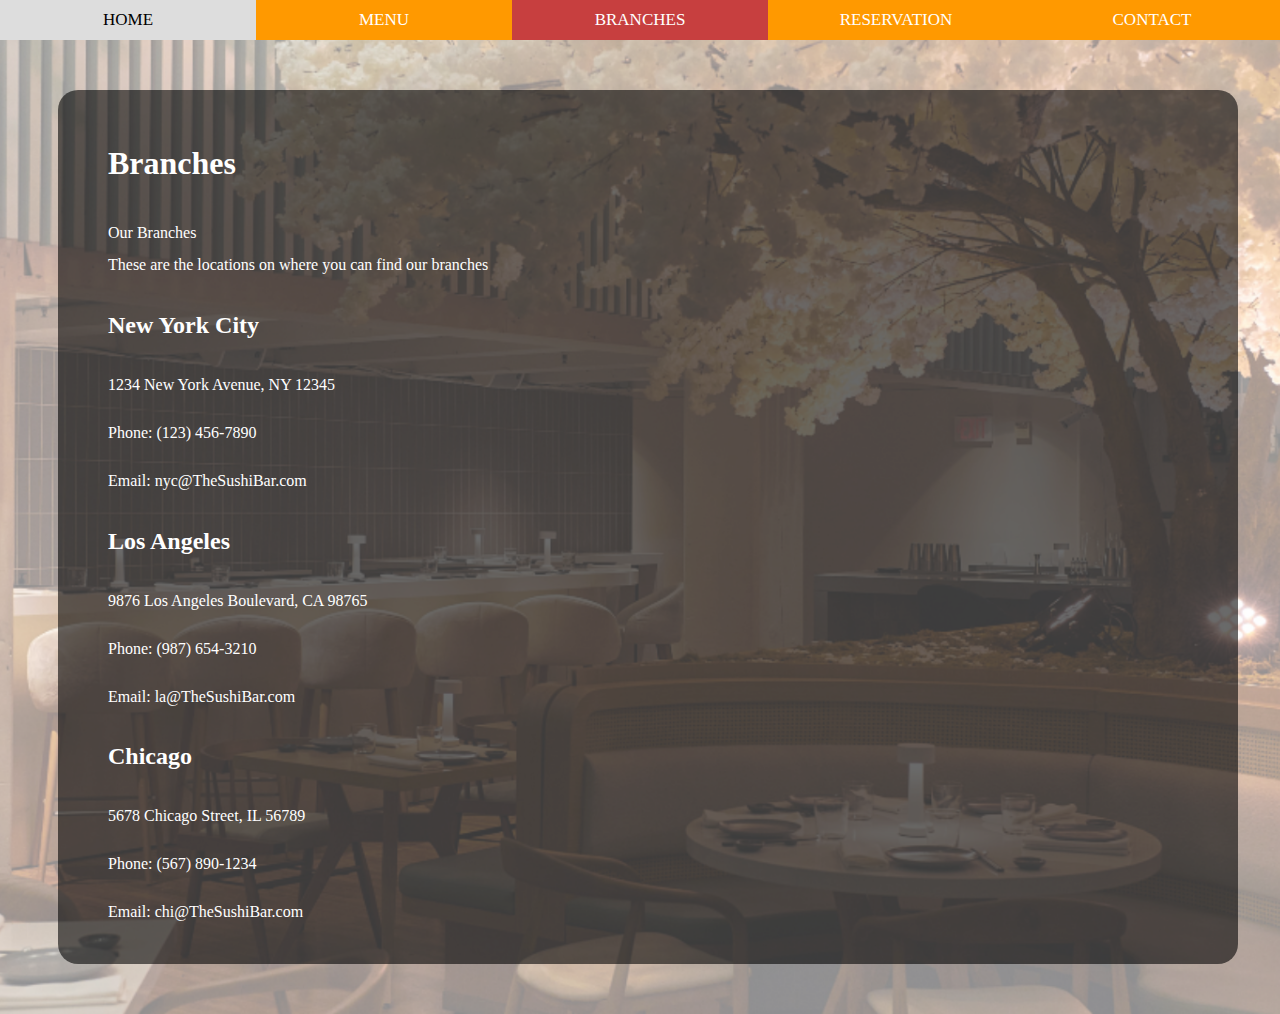
==== BRANCHES/branches.html @ 975fca36 "Update branches.html" ====
<!DOCTYPE html>
<html lang="en">
<head>
    <link rel="stylesheet" href="styles.css">
    <title>Document</title>
</head>
<style>
    .topnav {
        display: flex;
        width: 100%;
        background-color: hsl(36, 100%, 50%);
        overflow: hidden;
        margin-top: -8px;
        margin-left: -8px;
        font-family: 'Montserrat';
        
      }
    
      .topnav a {
        flex: 1;
        float: left;
        padding: 10px;
        color: white;
        text-decoration: none;
        font-size: 17px;
        width: 18%;
        text-align: center; 
      }
      
      .topnav a:hover {
        background-color: #ddd;
        color: black;
      }
      
      .topnav a.active {
        background-color: #c73f3f;
        color: white;
      }
body {
    background-image: url('1.png');
    width: 100%;
    background-position: center;
    background-size: cover;
    background-repeat: no-repeat;
}

h1 {
    font-family:Montserrat;
}
h2{
  font-family: Montserrat;
}

#divHead {
    background-color: hsla(0, 0%, 0%, 0.583);
    margin: 50px;
    padding: 20px;
    padding-left: 50px;
    border-radius: 20px;
    color: white;
    line-height: 2;
}
#formElements {
    display:block;
    background-color: hsla(0, 0%, 100%, 0.9);
    font-family: Montserrat;
    margin: 50px;
    padding: 50px;
    border-radius: 20px;
    font-size: 14px;
    line-height: 70px;
}

#margin {
    margin-left: 150px;
}
p{
  font-family: Montserrat;
}
  </style>
<body>
    <div class="topnav">
        <a href="https://mrkpkngn00.github.io/The-Sushi-Social/index.html">HOME</a>
        <a href="https://mrkpkngn00.github.io/The-Sushi-Social/MENU/menu.html">MENU</a>
        <a class="active">BRANCHES</a>
        <a href="https://mrkpkngn00.github.io/The-Sushi-Social/RESERVATION/reservation.html">RESERVATION</a>
        <a href="https://mrkpkngn00.github.io/The-Sushi-Social/CONTACT/contact.html">CONTACT</a>
    </div>
    <div id="divHead">
        <h1 style="font-family: Montserrat;">
            Branches
        </h1>
        <p style="font-family: Montserrat;">
            Our Branches <br>
            These are the locations on where you can find our branches 
            <div class="branches">
                <h2>New York City</h2>
                <p>1234 New York Avenue, NY 12345</p>
                <p>Phone: (123) 456-7890</p>
                <p>Email: nyc@TheSushiBar.com</p>
            </div>
            <div class="branches">
                <h2>Los Angeles</h2>
                <p>9876 Los Angeles Boulevard, CA 98765</p>
                <p>Phone: (987) 654-3210</p>
                <p>Email: la@TheSushiBar.com</p>
            </div>
            <div class="branches">
                <h2>Chicago</h2>
                <p>5678 Chicago Street, IL 56789</p>
                <p>Phone: (567) 890-1234</p>
                <p>Email: chi@TheSushiBar.com</p>
            </div>
        </p>
    </div>
</body>
</html>
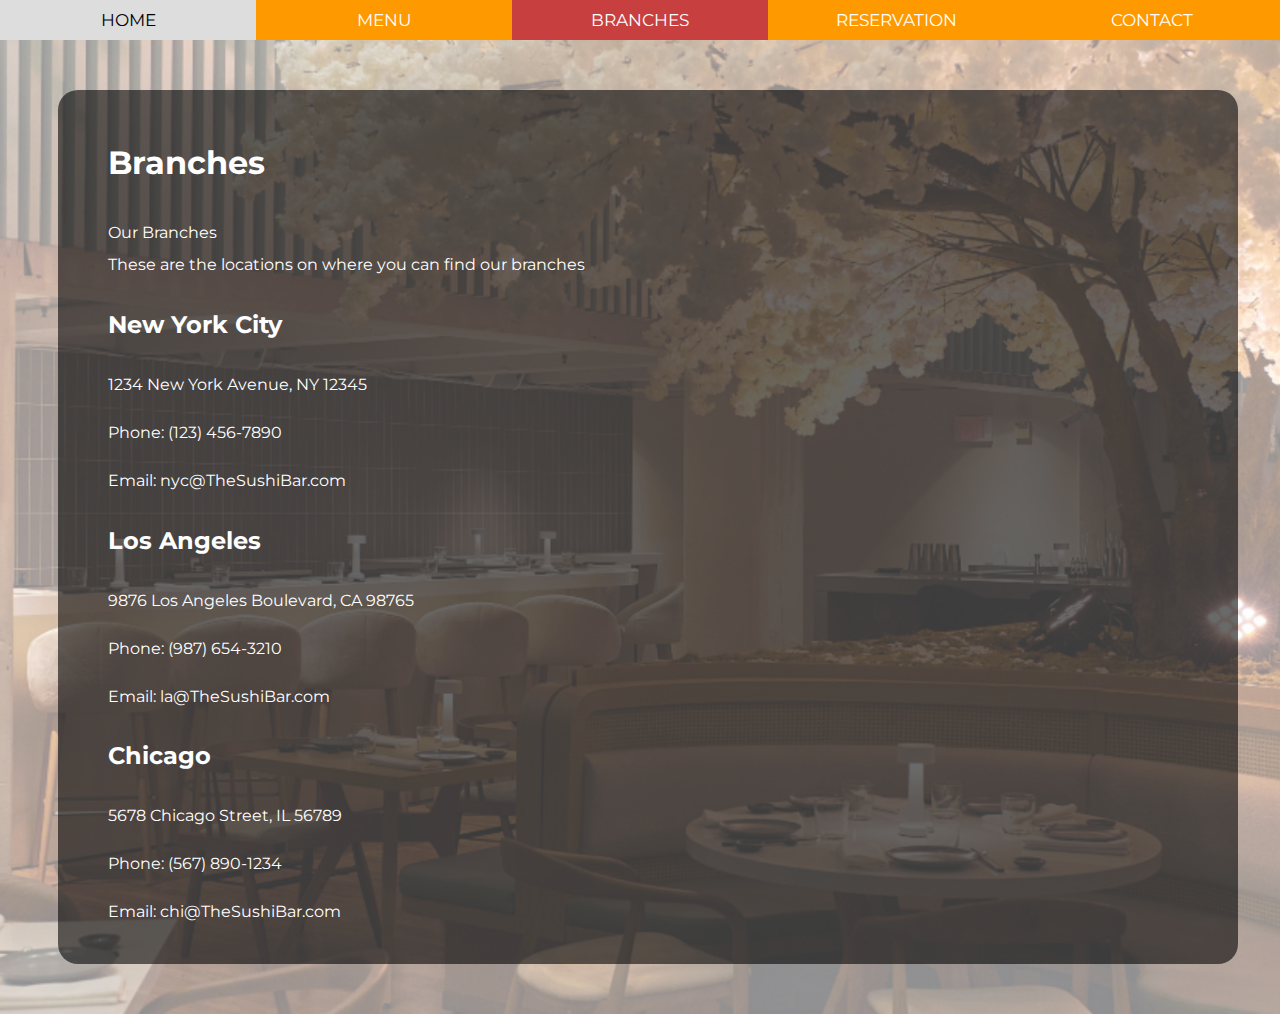
==== commit 694797f9: "Update branches.html" ====
--- a/BRANCHES/branches.html
+++ b/BRANCHES/branches.html
@@ -1,7 +1,9 @@
 <!DOCTYPE html>
 <html lang="en">
 <head>
-    <link rel="stylesheet" href="styles.css">
+    <link rel="stylesheet" href="https://mrkpkngn00.github.io/The-Sushi-Social/BRANCHES/styles.css">
+    <link href="https://fonts.googleapis.com/css2?family=Montserrat:wght@800&display=swap" rel="stylesheet">
+    <link href="https://fonts.googleapis.com/css2?family=Montserrat:wght@400&display=swap" rel="stylesheet">
     <title>Document</title>
 </head>
 <style>
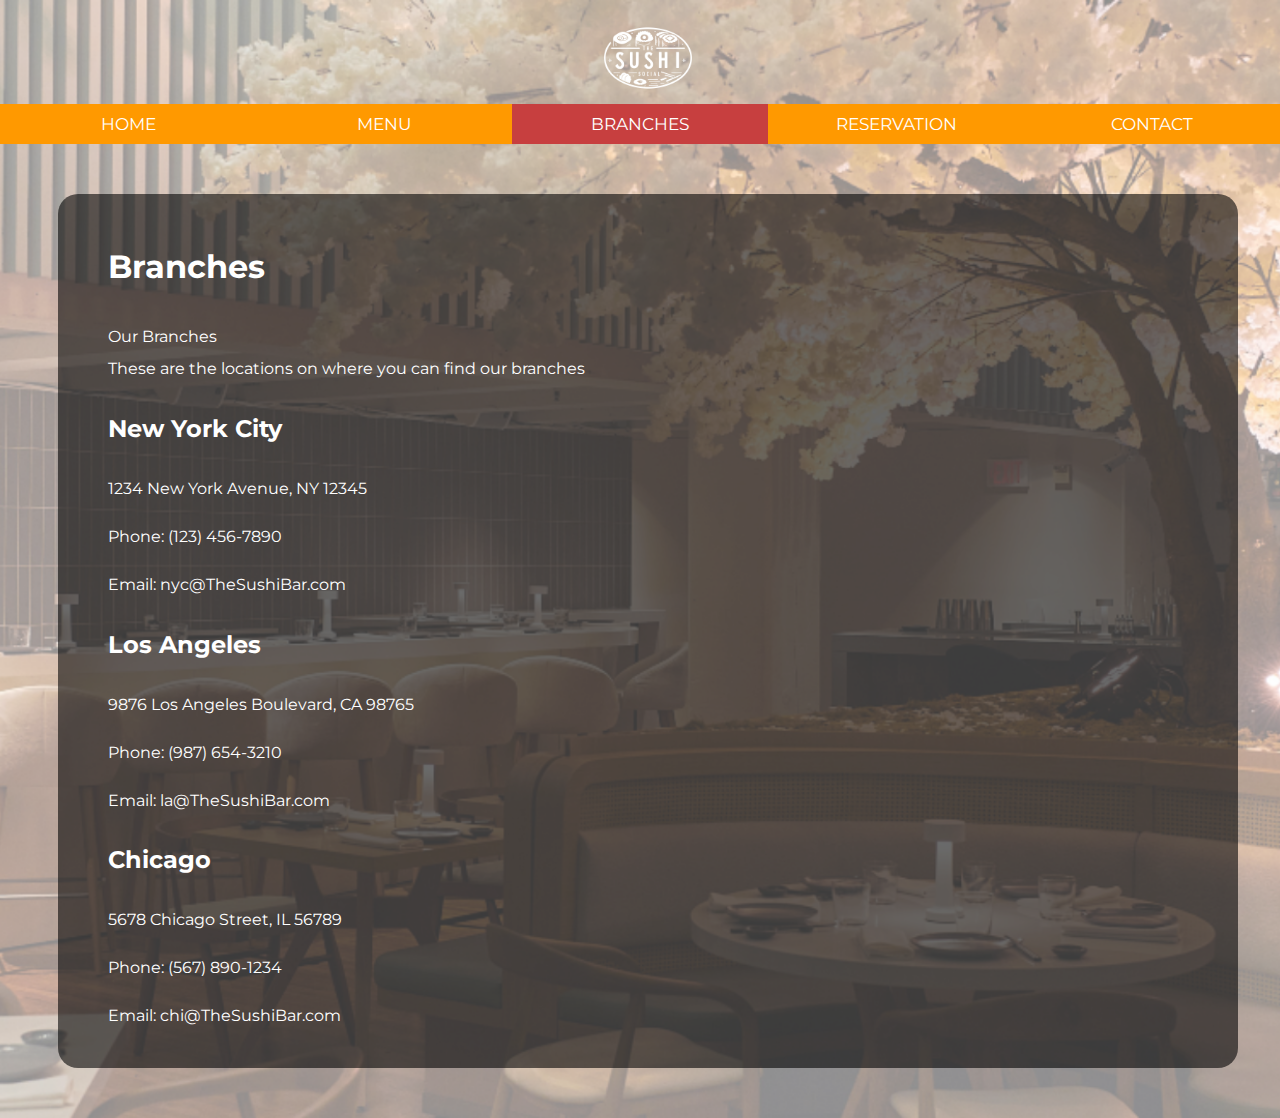
==== commit a333c383: "Update branches.html" ====
--- a/BRANCHES/branches.html
+++ b/BRANCHES/branches.html
@@ -4,9 +4,17 @@
     <link rel="stylesheet" href="https://mrkpkngn00.github.io/The-Sushi-Social/BRANCHES/styles.css">
     <link href="https://fonts.googleapis.com/css2?family=Montserrat:wght@800&display=swap" rel="stylesheet">
     <link href="https://fonts.googleapis.com/css2?family=Montserrat:wght@400&display=swap" rel="stylesheet">
-    <title>Document</title>
+    <link rel="icon" type="image/x-icon" href="https://mrkpkngn00.github.io/The-Sushi-Social/BLACK LOGO.ico">
+    <title>The Sushi Social</title>
 </head>
 <style>
+.logo
+  {
+    width: 100%;
+    background-color: hsl(36, 100%, 50%);
+    margin-top: -8px;
+    margin-left: -8px;
+  }
     .topnav {
         display: flex;
         width: 100%;
@@ -81,6 +89,11 @@
 }
   </style>
 <body>
+    <div class=“logo”>
+        <center>
+            <img src="https://mrkpkngn00.github.io/The-Sushi-Social/WHITE LOGO.png" width="100px">
+        </center>
+</div>
     <div class="topnav">
         <a href="https://mrkpkngn00.github.io/The-Sushi-Social/index.html">HOME</a>
         <a href="https://mrkpkngn00.github.io/The-Sushi-Social/MENU/menu.html">MENU</a>
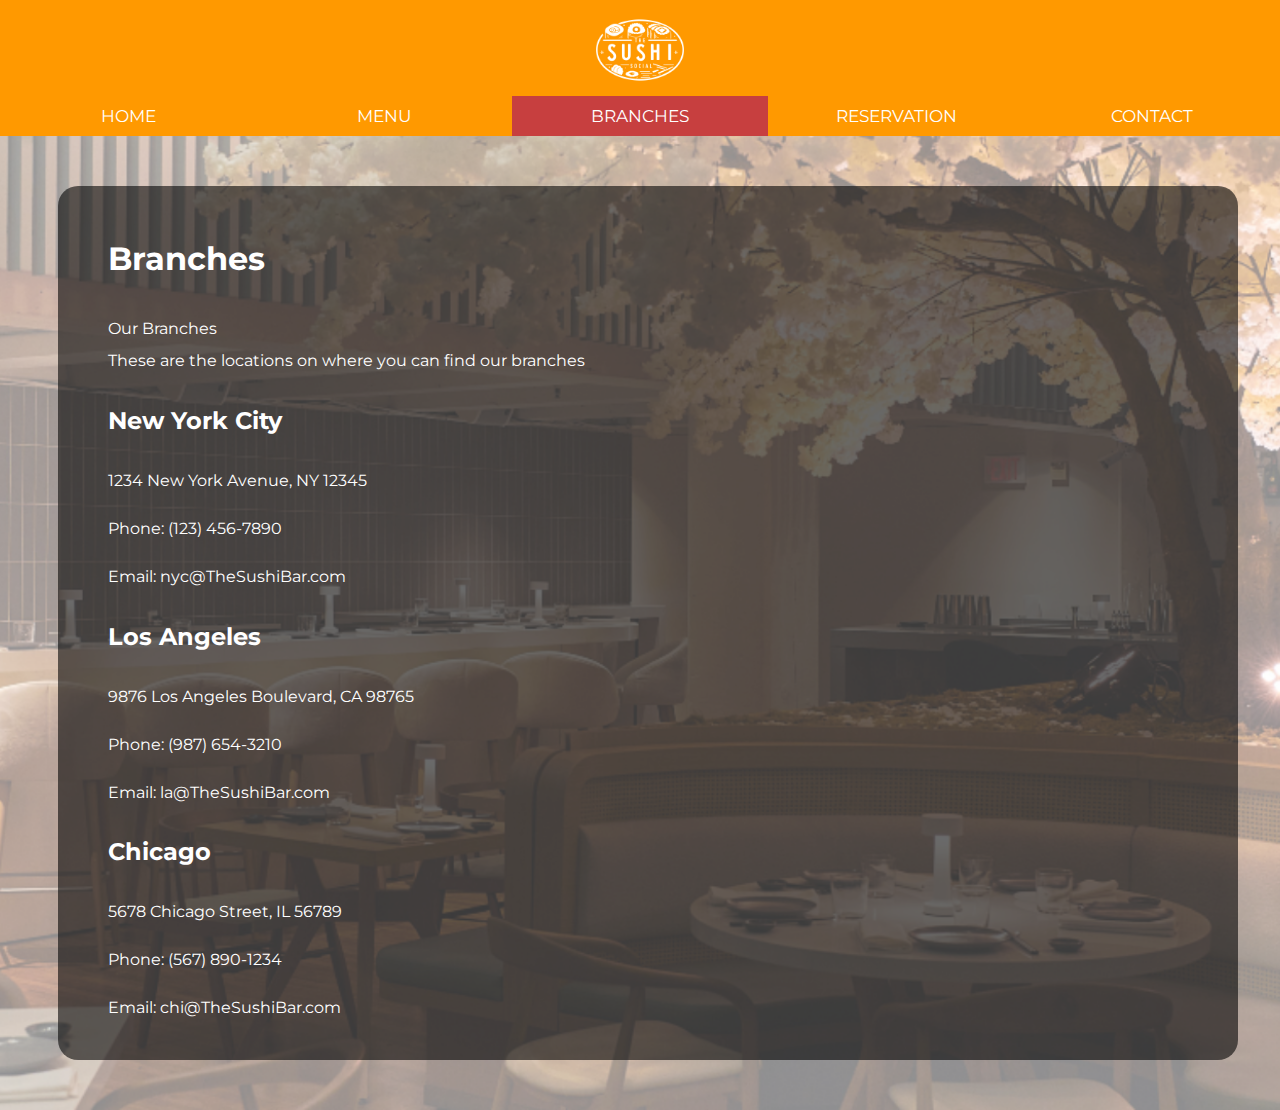
==== commit e57376ed: "Update branches.html" ====
--- a/BRANCHES/branches.html
+++ b/BRANCHES/branches.html
@@ -11,9 +11,9 @@
 .logo
   {
     width: 100%;
-    background-color: hsl(36, 100%, 50%);
     margin-top: -8px;
     margin-left: -8px;
+    background-color: hsl(36, 100%, 50%);
   }
     .topnav {
         display: flex;
@@ -89,7 +89,7 @@
 }
   </style>
 <body>
-    <div class=“logo”>
+    <div class="logo">
         <center>
             <img src="https://mrkpkngn00.github.io/The-Sushi-Social/WHITE LOGO.png" width="100px">
         </center>
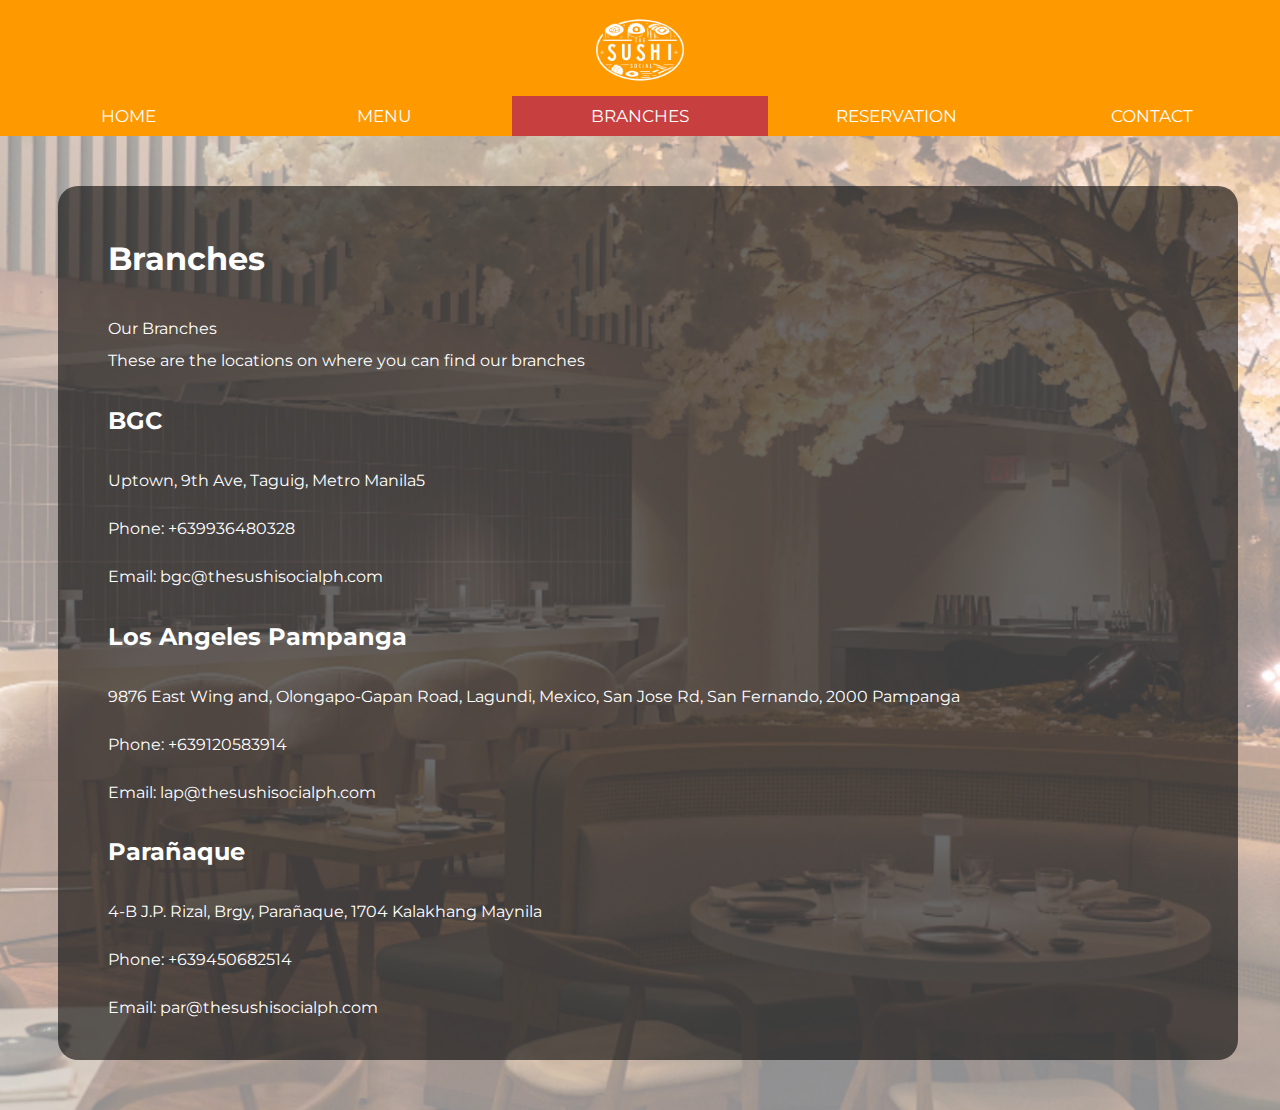
==== commit e84f017e: "Update branches.html" ====
--- a/BRANCHES/branches.html
+++ b/BRANCHES/branches.html
@@ -109,22 +109,18 @@
             Our Branches <br>
             These are the locations on where you can find our branches 
             <div class="branches">
-                <h2>New York City</h2>
-                <p>1234 New York Avenue, NY 12345</p>
-                <p>Phone: (123) 456-7890</p>
-                <p>Email: nyc@TheSushiBar.com</p>
-            </div>
-            <div class="branches">
-                <h2>Los Angeles</h2>
-                <p>9876 Los Angeles Boulevard, CA 98765</p>
-                <p>Phone: (987) 654-3210</p>
-                <p>Email: la@TheSushiBar.com</p>
-            </div>
-            <div class="branches">
-                <h2>Chicago</h2>
-                <p>5678 Chicago Street, IL 56789</p>
-                <p>Phone: (567) 890-1234</p>
-                <p>Email: chi@TheSushiBar.com</p>
+                <h2>BGC</h2>
+                <p>Uptown, 9th Ave, Taguig, Metro Manila5</p>
+                <p>Phone: +639936480328</p>
+                <p>Email: bgc@thesushisocialph.com</p>
+                <h2>Los Angeles Pampanga</h2>
+                <p>9876 East Wing and, Olongapo-Gapan Road, Lagundi, Mexico, San Jose Rd, San Fernando, 2000 Pampanga</p>
+                <p>Phone: +639120583914</p>
+                <p>Email: lap@thesushisocialph.com</p>
+                <h2>Parañaque</h2>
+                <p>4-B J.P. Rizal, Brgy, Parañaque, 1704 Kalakhang Maynila</p>
+                <p>Phone: +639450682514</p>
+                <p>Email: par@thesushisocialph.com</p>
             </div>
         </p>
     </div>
